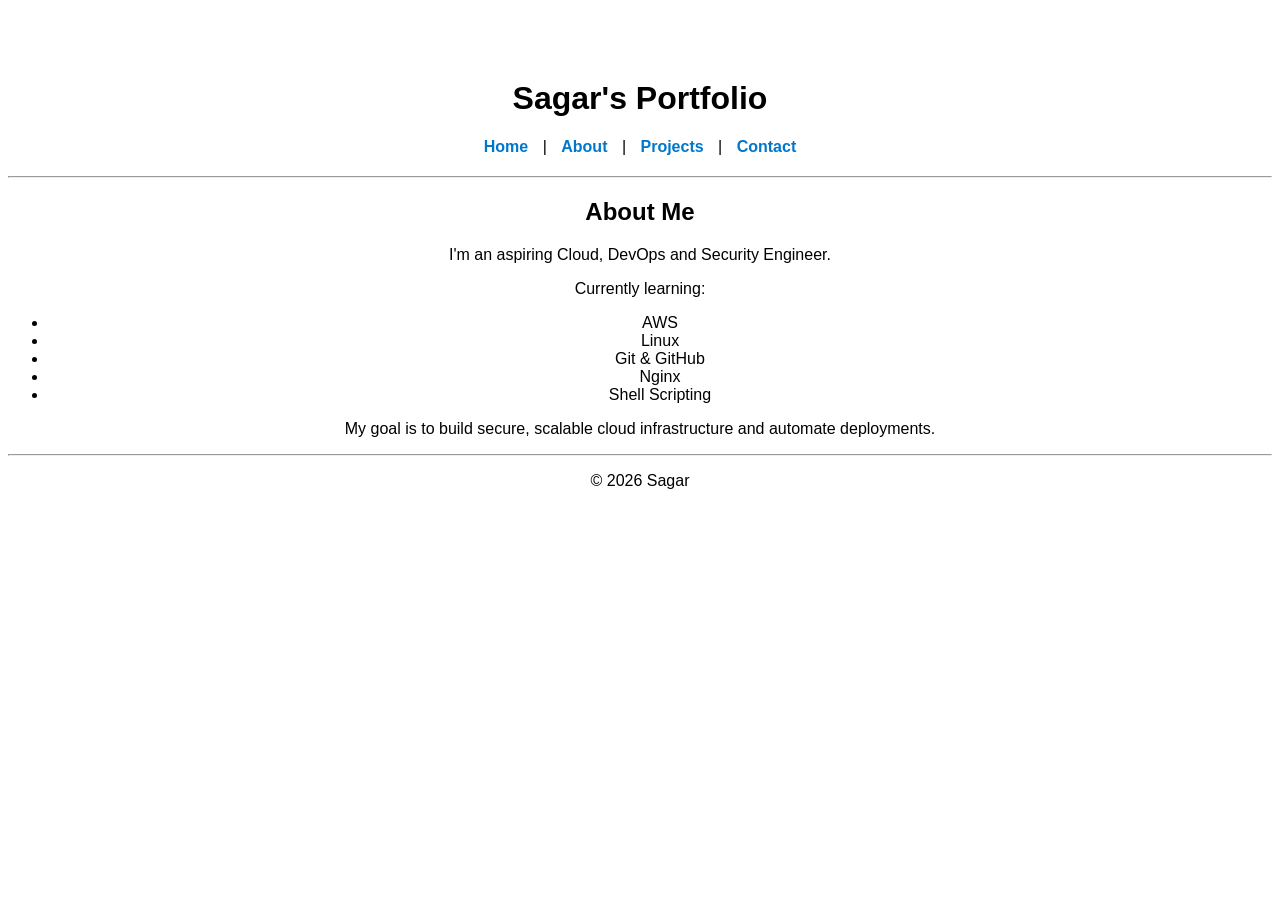
==== about.html @ bc5f2f99 "added new features" ====
<!DOCTYPE html>
<html lang="en">

<head>
    <meta charset="UTF-8">
    <meta name="viewport" content="width=device-width, initial-scale=1.0">
    <title>About | Sagar</title>

    <link rel="stylesheet" href="css/style.css">
</head>

<body>

<header>

    <h1>Sagar's Portfolio</h1>

    <nav>
        <a href="index.html">Home</a> |
        <a href="about.html">About</a> |
        <a href="projects.html">Projects</a> |
        <a href="contact.html">Contact</a>
    </nav>

</header>

<hr>

<h2>About Me</h2>

<p>
I'm an aspiring Cloud, DevOps and Security Engineer.
</p>

<p>
Currently learning:
</p>

<ul>
    <li>AWS</li>
    <li>Linux</li>
    <li>Git & GitHub</li>
    <li>Nginx</li>
    <li>Shell Scripting</li>
</ul>

<p>
My goal is to build secure, scalable cloud infrastructure and automate deployments.
</p>

<hr>

<footer>

<p>© 2026 Sagar</p>

</footer>

</body>
</html>
---- css/style.css ----
body {
    font-family: Arial, sans-serif;
    text-align: center;
    margin-top: 80px;
}

nav {
    margin: 20px 0;
}

nav a {
    text-decoration: none;
    margin: 0 10px;
    color: #0077cc;
    font-weight: bold;
}

nav a:hover {
    color: #ff6600;
}
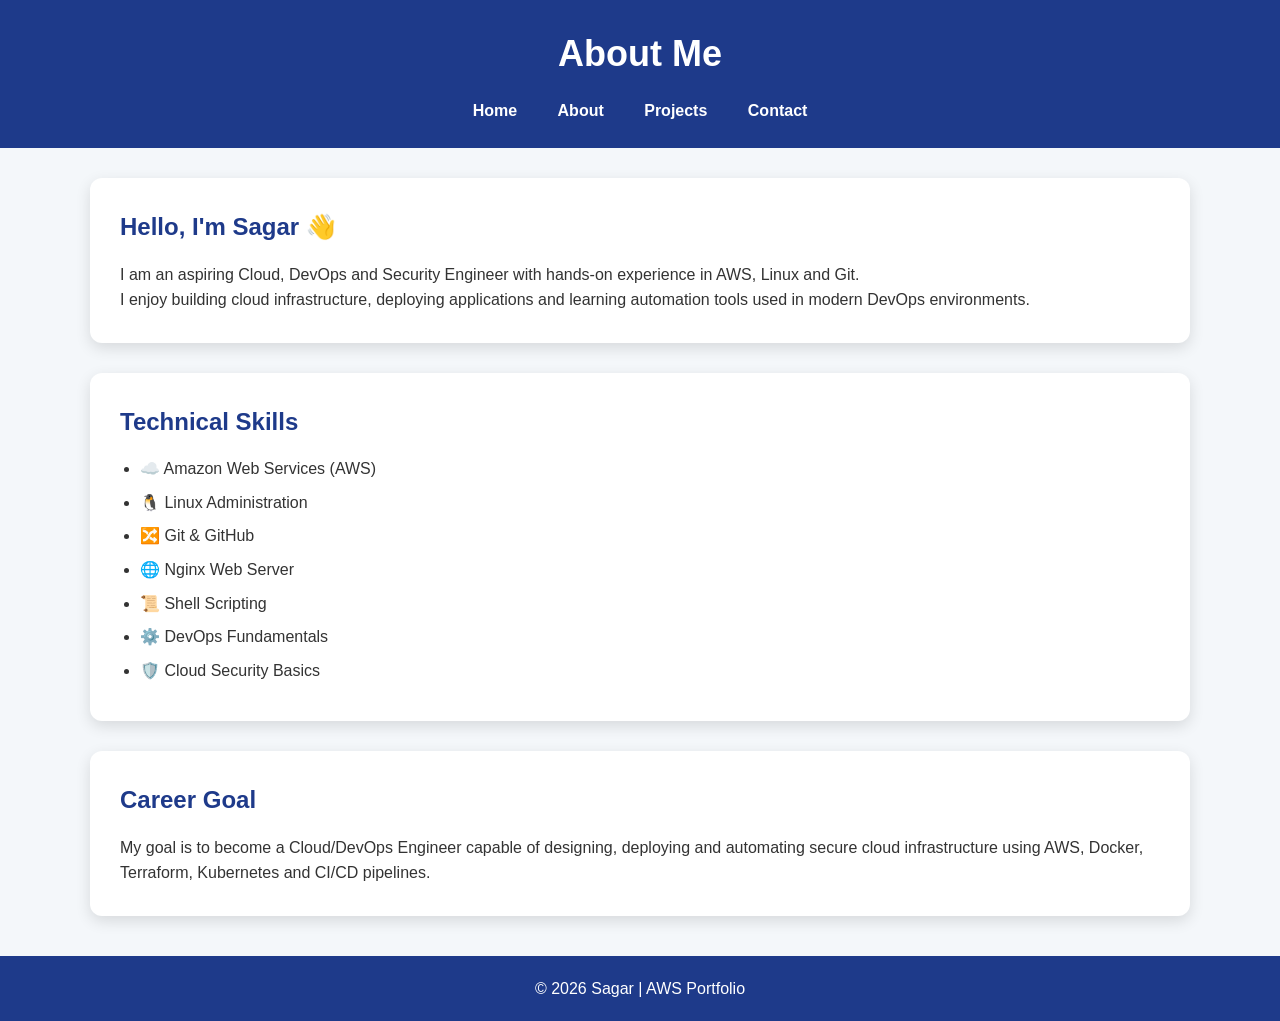
==== commit 03129c0b: "Complete professional portfolio website" ====
--- a/about.html
+++ b/about.html
@@ -4,57 +4,79 @@
 <head>
     <meta charset="UTF-8">
     <meta name="viewport" content="width=device-width, initial-scale=1.0">
-    <title>About | Sagar</title>
-
+    <title>About | Sagar's Portfolio</title>
     <link rel="stylesheet" href="css/style.css">
 </head>
 
 <body>
 
-<header>
+    <header>
+        <div class="container">
+            <h1>About Me</h1>
 
-    <h1>Sagar's Portfolio</h1>
+            <nav>
+                <a href="index.html">Home</a>
+                <a href="about.html">About</a>
+                <a href="projects.html">Projects</a>
+                <a href="contact.html">Contact</a>
+            </nav>
+        </div>
+    </header>
 
-    <nav>
-        <a href="index.html">Home</a> |
-        <a href="about.html">About</a> |
-        <a href="projects.html">Projects</a> |
-        <a href="contact.html">Contact</a>
-    </nav>
+    <section class="container">
 
-</header>
+        <div class="card">
 
-<hr>
+            <h2>Hello, I'm Sagar 👋</h2>
 
-<h2>About Me</h2>
+            <p>
+                I am an aspiring Cloud, DevOps and Security Engineer with hands-on
+                experience in AWS, Linux and Git.
+            </p>
 
-<p>
-I'm an aspiring Cloud, DevOps and Security Engineer.
-</p>
+            <p>
+                I enjoy building cloud infrastructure, deploying applications and
+                learning automation tools used in modern DevOps environments.
+            </p>
 
-<p>
-Currently learning:
-</p>
+        </div>
 
-<ul>
-    <li>AWS</li>
-    <li>Linux</li>
-    <li>Git & GitHub</li>
-    <li>Nginx</li>
-    <li>Shell Scripting</li>
-</ul>
+        <div class="card">
 
-<p>
-My goal is to build secure, scalable cloud infrastructure and automate deployments.
-</p>
+            <h2>Technical Skills</h2>
 
-<hr>
+            <ul>
+                <li>☁️ Amazon Web Services (AWS)</li>
+                <li>🐧 Linux Administration</li>
+                <li>🔀 Git & GitHub</li>
+                <li>🌐 Nginx Web Server</li>
+                <li>📜 Shell Scripting</li>
+                <li>⚙️ DevOps Fundamentals</li>
+                <li>🛡️ Cloud Security Basics</li>
+            </ul>
 
-<footer>
+        </div>
 
-<p>© 2026 Sagar</p>
+        <div class="card">
 
-</footer>
+            <h2>Career Goal</h2>
+
+            <p>
+                My goal is to become a Cloud/DevOps Engineer capable of designing,
+                deploying and automating secure cloud infrastructure using AWS,
+                Docker, Terraform, Kubernetes and CI/CD pipelines.
+            </p>
+
+        </div>
+
+    </section>
+
+    <footer>
+        <p>© 2026 Sagar | AWS Portfolio</p>
+    </footer>
+
+    <script src="js/script.js"></script>
 
 </body>
+
 </html>
--- a/css/style.css
+++ b/css/style.css
@@ -1,20 +1,214 @@
+/* ===========================
+   Global Styles
+=========================== */
+
+* {
+    margin: 0;
+    padding: 0;
+    box-sizing: border-box;
+}
+
 body {
-    font-family: Arial, sans-serif;
+    font-family: Arial, Helvetica, sans-serif;
+    background: #f4f7fa;
+    color: #333;
+    line-height: 1.6;
+}
+
+/* ===========================
+   Container
+=========================== */
+
+.container {
+    width: 90%;
+    max-width: 1100px;
+    margin: auto;
+}
+
+/* ===========================
+   Header
+=========================== */
+
+header {
+    background: #1e3a8a;
+    color: white;
+    padding: 25px 0;
     text-align: center;
-    margin-top: 80px;
-}
+}
+
+header h1 {
+    margin-bottom: 10px;
+    font-size: 36px;
+}
+
+header p {
+    margin-bottom: 20px;
+    font-size: 18px;
+}
+
+/* ===========================
+   Navigation
+=========================== */
 
 nav {
-    margin: 20px 0;
+    margin-top: 15px;
 }
 
 nav a {
+    color: white;
     text-decoration: none;
-    margin: 0 10px;
-    color: #0077cc;
+    margin: 0 18px;
     font-weight: bold;
+    transition: 0.3s;
 }
 
 nav a:hover {
-    color: #ff6600;
+    color: #ffd43b;
+}
+
+/* ===========================
+   Hero Section
+=========================== */
+
+.hero {
+    background: white;
+    text-align: center;
+    padding: 60px 20px;
+}
+
+.hero h2 {
+    font-size: 40px;
+    margin-bottom: 20px;
+}
+
+.hero p {
+    font-size: 18px;
+    margin-bottom: 20px;
+}
+
+/* ===========================
+   Button
+=========================== */
+
+.btn {
+    display: inline-block;
+    padding: 12px 24px;
+    background: #2563eb;
+    color: white;
+    text-decoration: none;
+    border-radius: 8px;
+    transition: 0.3s;
+    font-weight: bold;
+}
+
+.btn:hover {
+    background: #1d4ed8;
+}
+
+/* ===========================
+   Cards
+=========================== */
+
+.card {
+    background: white;
+    margin: 30px auto;
+    padding: 30px;
+    border-radius: 12px;
+    box-shadow: 0 5px 15px rgba(0,0,0,0.12);
+}
+
+.card h2 {
+    color: #1e3a8a;
+    margin-bottom: 15px;
+}
+
+.card h4 {
+    margin-top: 20px;
+    margin-bottom: 10px;
+}
+
+.card ul {
+    padding-left: 20px;
+}
+
+.card li {
+    margin-bottom: 8px;
+}
+
+/* ===========================
+   Skills
+=========================== */
+
+.skills {
+    margin-top: 20px;
+}
+
+.skills span {
+    display: inline-block;
+    background: #2563eb;
+    color: white;
+    padding: 10px 18px;
+    border-radius: 20px;
+    margin: 8px;
+    font-size: 15px;
+    transition: 0.3s;
+}
+
+.skills span:hover {
+    background: #1e40af;
+    transform: scale(1.05);
+}
+
+/* ===========================
+   Footer
+=========================== */
+
+footer {
+    background: #1e3a8a;
+    color: white;
+    text-align: center;
+    padding: 20px;
+    margin-top: 40px;
+}
+
+/* ===========================
+   Links
+=========================== */
+
+a {
+    color: #2563eb;
+}
+
+a:hover {
+    color: #1e40af;
+}
+
+/* ===========================
+   Responsive Design
+=========================== */
+
+@media (max-width: 768px) {
+
+    header h1 {
+        font-size: 28px;
+    }
+
+    .hero h2 {
+        font-size: 30px;
+    }
+
+    nav a {
+        display: block;
+        margin: 12px 0;
+    }
+
+    .card {
+        padding: 20px;
+    }
+
+    .skills span {
+        display: block;
+        margin: 10px auto;
+        width: fit-content;
+    }
 }
